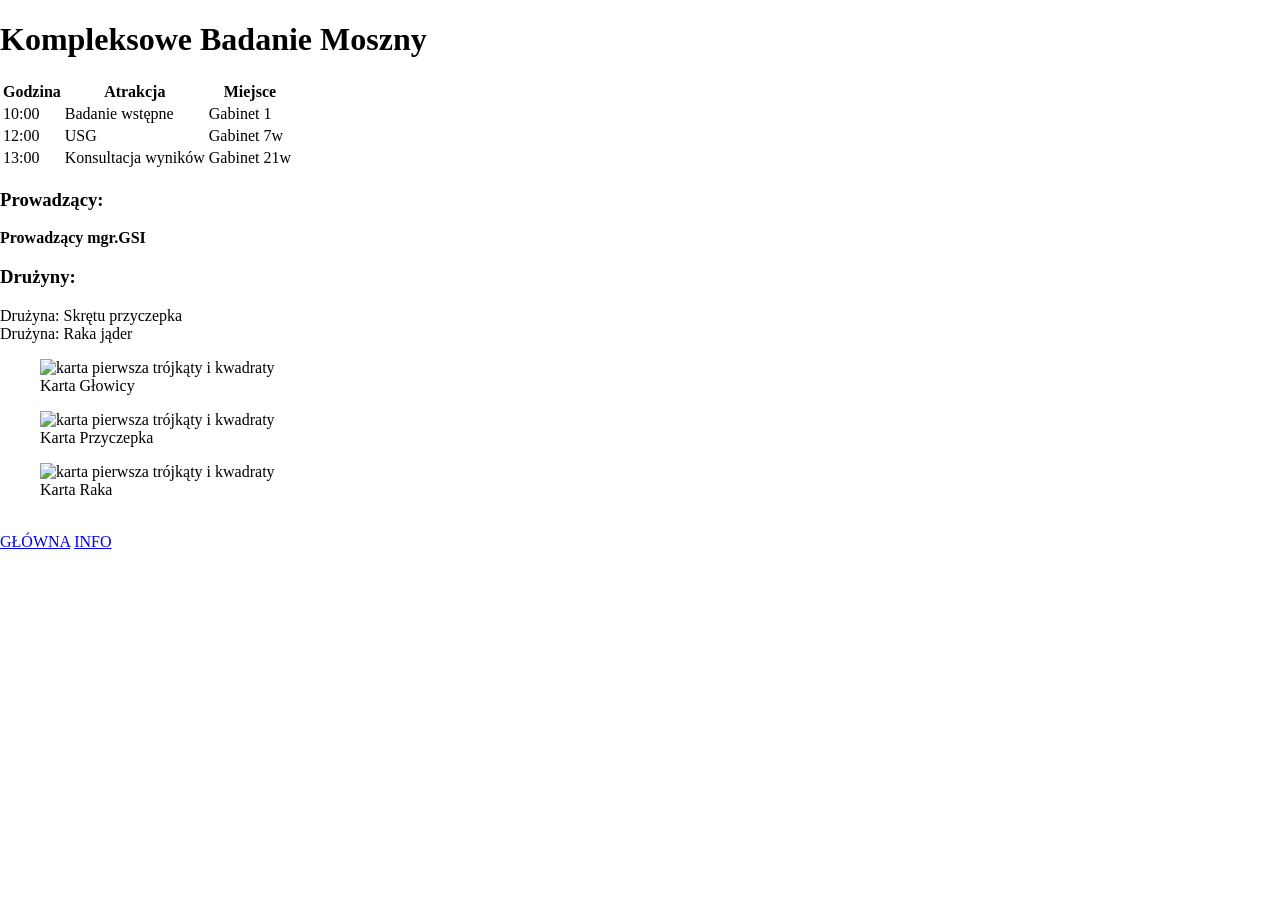
==== program.html @ e213f8cf "kaparasa" ====
<!doctype html>
<html lang="pl">
<head>
    <meta charset="utf-8">
    <meta name="viewport" content="width=device-width, initial-scale=1">
    <title>Kompleksowe Badanie Moszny - program</title>
        <style>
        body {
            background-image: url('images.jpg');
            background-size: cover;
            background-repeat: no-repeat;
            background-position: center;
            min-height: 100vh;
            margin: 0;
        }
.teczowy-tekst {
    font-weight: bold;
    animation: zmiana-koloru 3s infinite;
}

@keyframes zmiana-koloru {
    0%   { color: red; }
    33%  { color: orange; }
    66%  { color: green; }
    100% { color: red; }
}

    </style>

</head>
<body>
    <header><h1>Kompleksowe Badanie Moszny</h1></header>
    <nav aria-label="Główna"> </nav>
    <main>
        <table>
            <thead>
                <tr>
                    <th>Godzina</th>
                    <th>Atrakcja</th>
                    <th>Miejsce</th>
                </tr>
            </thead>
            <tbody>
                <tr>
                    <td>10:00</td>
                    <td>Badanie wstępne</td>
                    <td>Gabinet 1</td>
                </tr>
                <tr>
                    <td>12:00</td>
                    <td>USG</td>
                    <td>Gabinet 7w</td>
                </tr>
                <tr>
                    <td>13:00</td>
                    <td>Konsultacja wyników</td>
                    <td>Gabinet 21w</td>
                </tr>
            </tbody>
        </table>
        <h3>Prowadzący:</h3>
        <article class="teczowy-tekst">
            Prowadzący mgr.GSI
        </article>
            <h3>Drużyny:</h3>
         <article>
            Drużyna: Skrętu przyczepka
        </article>
         <article>
            Drużyna: Raka jąder
        </article>

        <figure>
             <img src="strefa.svg" alt="karta pierwsza trójkąty i kwadraty" loading="lazy">
            <figcaption>Karta Głowicy</figcaption>
        </figure>

        <figure>
            <img src="scena.svg" alt="karta pierwsza trójkąty i kwadraty" loading="lazy">
            <figcaption>Karta Przyczepka</figcaption>
        </figure>

        <figure>
            <img src="warsztat.svg" alt="karta pierwsza trójkąty i kwadraty" loading="lazy">
            <figcaption>Karta Raka</figcaption>
        </figure>
        <br>
        <a href="index.html">GŁÓWNA</a>
        <a href="info.html">INFO</a>
    </main>
</body>
</html>
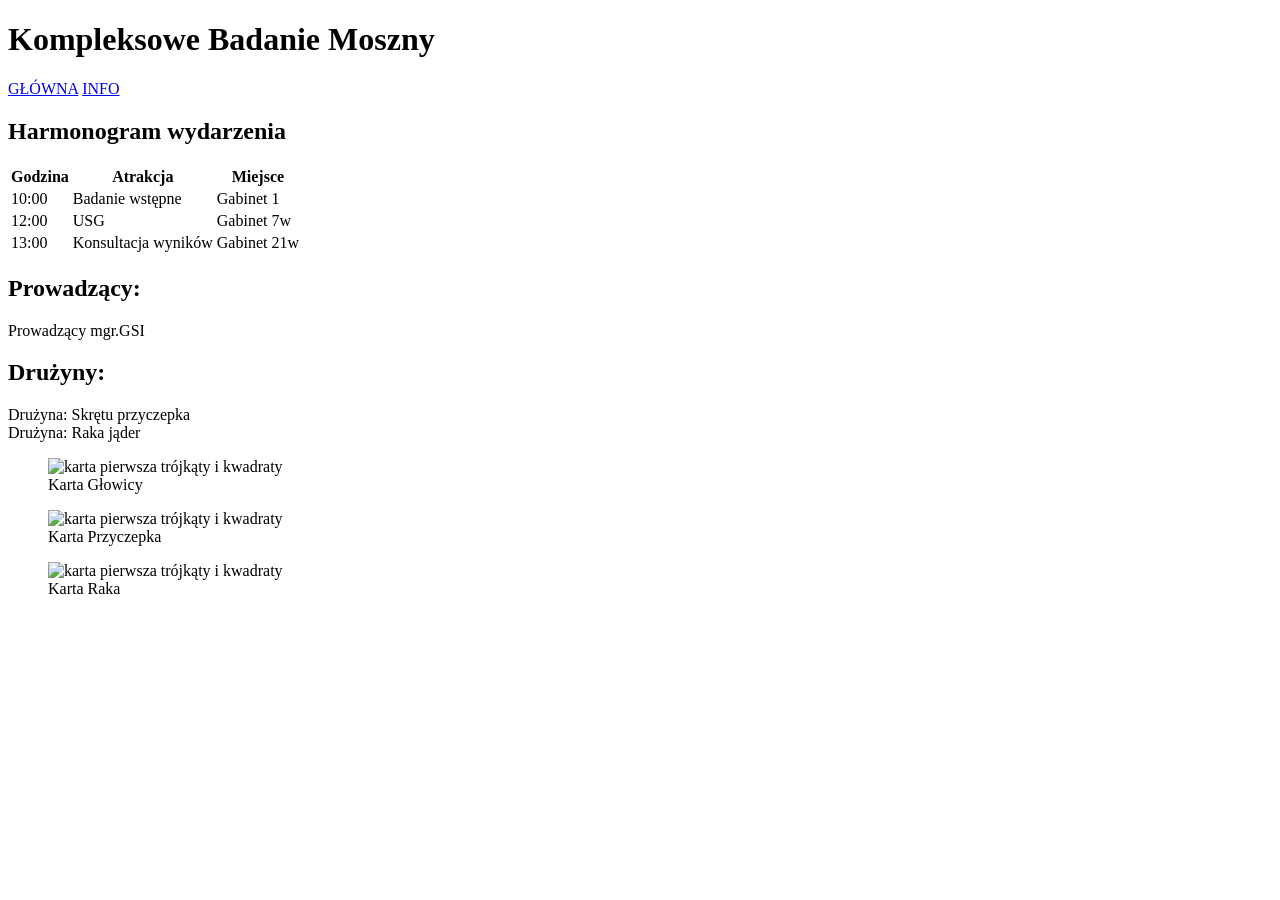
==== commit 09a5aa7b: "w koncu sie komit8 udał bo program sie zedytowal dobry chlopczyk" ====
--- a/program.html
+++ b/program.html
@@ -4,89 +4,78 @@
     <meta charset="utf-8">
     <meta name="viewport" content="width=device-width, initial-scale=1">
     <title>Kompleksowe Badanie Moszny - program</title>
-        <style>
-        body {
-            background-image: url('images.jpg');
-            background-size: cover;
-            background-repeat: no-repeat;
-            background-position: center;
-            min-height: 100vh;
-            margin: 0;
-        }
-.teczowy-tekst {
-    font-weight: bold;
-    animation: zmiana-koloru 3s infinite;
-}
-
-@keyframes zmiana-koloru {
-    0%   { color: red; }
-    33%  { color: orange; }
-    66%  { color: green; }
-    100% { color: red; }
-}
-
-    </style>
-
+    <link rel="stylesheet" href="program.css">
 </head>
 <body>
-    <header><h1>Kompleksowe Badanie Moszny</h1></header>
-    <nav aria-label="Główna"> </nav>
-    <main>
-        <table>
-            <thead>
-                <tr>
-                    <th>Godzina</th>
-                    <th>Atrakcja</th>
-                    <th>Miejsce</th>
-                </tr>
-            </thead>
-            <tbody>
-                <tr>
-                    <td>10:00</td>
-                    <td>Badanie wstępne</td>
-                    <td>Gabinet 1</td>
-                </tr>
-                <tr>
-                    <td>12:00</td>
-                    <td>USG</td>
-                    <td>Gabinet 7w</td>
-                </tr>
-                <tr>
-                    <td>13:00</td>
-                    <td>Konsultacja wyników</td>
-                    <td>Gabinet 21w</td>
-                </tr>
-            </tbody>
-        </table>
-        <h3>Prowadzący:</h3>
-        <article class="teczowy-tekst">
-            Prowadzący mgr.GSI
-        </article>
-            <h3>Drużyny:</h3>
-         <article>
-            Drużyna: Skrętu przyczepka
-        </article>
-         <article>
-            Drużyna: Raka jąder
-        </article>
-
-        <figure>
-             <img src="strefa.svg" alt="karta pierwsza trójkąty i kwadraty" loading="lazy">
-            <figcaption>Karta Głowicy</figcaption>
-        </figure>
-
-        <figure>
-            <img src="scena.svg" alt="karta pierwsza trójkąty i kwadraty" loading="lazy">
-            <figcaption>Karta Przyczepka</figcaption>
-        </figure>
-
-        <figure>
-            <img src="warsztat.svg" alt="karta pierwsza trójkąty i kwadraty" loading="lazy">
-            <figcaption>Karta Raka</figcaption>
-        </figure>
-        <br>
+    <header>
+        <h1>Kompleksowe Badanie Moszny</h1>
+    </header>
+    <nav aria-label="Główna">
         <a href="index.html">GŁÓWNA</a>
         <a href="info.html">INFO</a>
+    </nav>
+    <main>
+        <section class="program-intro">
+            <h2>Harmonogram wydarzenia</h2>
+            <table>
+                <thead>
+                    <tr>
+                        <th>Godzina</th>
+                        <th>Atrakcja</th>
+                        <th>Miejsce</th>
+                    </tr>
+                </thead>
+                <tbody>
+                    <tr>
+                        <td>10:00</td>
+                        <td>Badanie wstępne</td>
+                        <td>Gabinet 1</td>
+                    </tr>
+                    <tr>
+                        <td>12:00</td>
+                        <td>USG</td>
+                        <td>Gabinet 7w</td>
+                    </tr>
+                    <tr>
+                        <td>13:00</td>
+                        <td>Konsultacja wyników</td>
+                        <td>Gabinet 21w</td>
+                    </tr>
+                </tbody>
+            </table>
+        </section>
+
+        <section class="program-cards">
+            <h2>Prowadzący:</h2>
+            <article class="card teczowy-tekst">
+                Prowadzący mgr.GSI
+            </article>
+
+            <h2>Drużyny:</h2>
+            <article class="card">
+                Drużyna: Skrętu przyczepka
+            </article>
+            <article class="card">
+                Drużyna: Raka jąder
+            </article>
+        </section>
+
+        <section class="program-gallery">
+            <figure>
+                <img src="strefa.svg" alt="karta pierwsza trójkąty i kwadraty" loading="lazy">
+                <figcaption>Karta Głowicy</figcaption>
+            </figure>
+
+            <figure>
+                <img src="scena.svg" alt="karta pierwsza trójkąty i kwadraty" loading="lazy">
+                <figcaption>Karta Przyczepka</figcaption>
+            </figure>
+
+            <figure>
+                <img src="warsztat.svg" alt="karta pierwsza trójkąty i kwadraty" loading="lazy">
+                <figcaption>Karta Raka</figcaption>
+            </figure>
+        </section>
     </main>
 </body>
 </html>
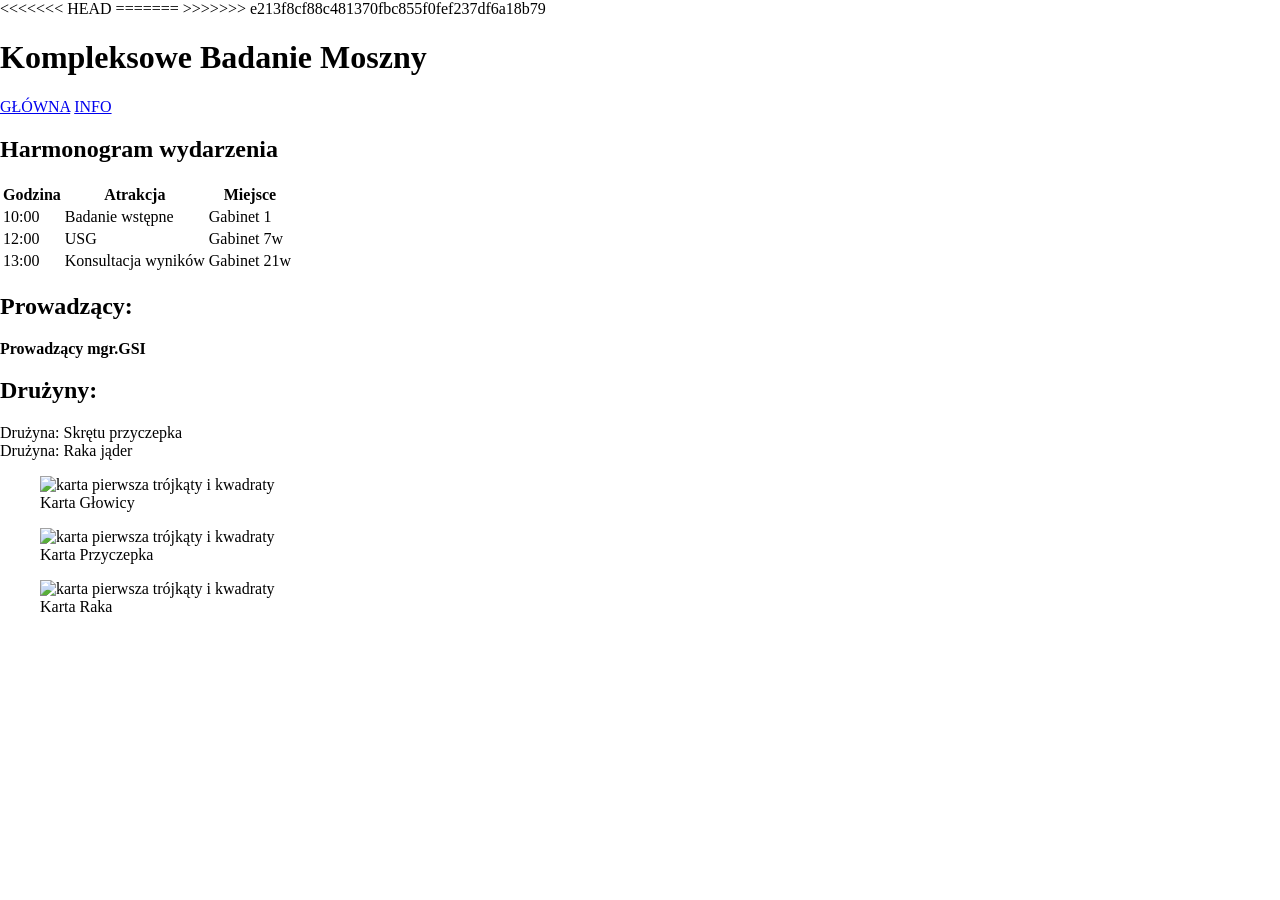
==== commit 27adb9f3: "komit9" ====
--- a/program.html
+++ b/program.html
@@ -4,7 +4,33 @@
     <meta charset="utf-8">
     <meta name="viewport" content="width=device-width, initial-scale=1">
     <title>Kompleksowe Badanie Moszny - program</title>
+<<<<<<< HEAD
     <link rel="stylesheet" href="program.css">
+=======
+        <style>
+        body {
+            background-image: url('images.jpg');
+            background-size: cover;
+            background-repeat: no-repeat;
+            background-position: center;
+            min-height: 100vh;
+            margin: 0;
+        }
+.teczowy-tekst {
+    font-weight: bold;
+    animation: zmiana-koloru 3s infinite;
+}
+
+@keyframes zmiana-koloru {
+    0%   { color: red; }
+    33%  { color: orange; }
+    66%  { color: green; }
+    100% { color: red; }
+}
+
+    </style>
+
+>>>>>>> e213f8cf88c481370fbc855f0fef237df6a18b79
 </head>
 <body>
     <header>
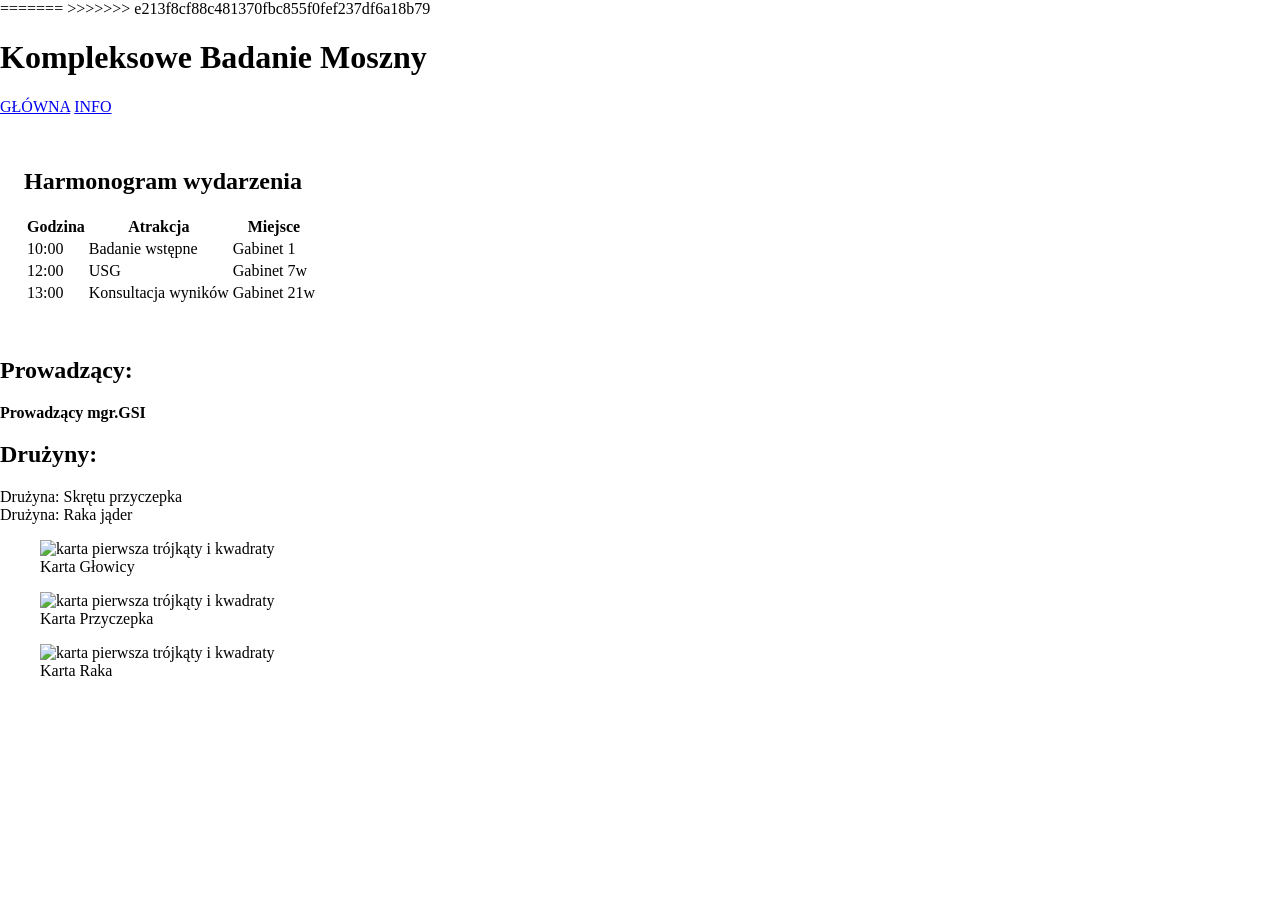
==== commit 3df2ba01: "komit13" ====
--- a/program.html
+++ b/program.html
@@ -4,8 +4,7 @@
     <meta charset="utf-8">
     <meta name="viewport" content="width=device-width, initial-scale=1">
     <title>Kompleksowe Badanie Moszny - program</title>
-<<<<<<< HEAD
-    <link rel="stylesheet" href="program.css">
+    <link rel="stylesheet" href="base.css">
 =======
         <style>
         body {
@@ -16,9 +15,18 @@
             min-height: 100vh;
             margin: 0;
         }
-.teczowy-tekst {
+    .teczowy-tekst {
     font-weight: bold;
     animation: zmiana-koloru 3s infinite;
+    }
+
+    .program-intro {
+    background-image: linear-gradient(rgba(255, 255, 255, 0.85), rgba(255, 255, 255, 0.85)), url('images.jpg');
+    background-size: cover;
+    background-repeat: no-repeat;
+    background-position: center;
+    padding: 2rem 1.5rem;
+    border-radius: 8px;
 }
 
 @keyframes zmiana-koloru {
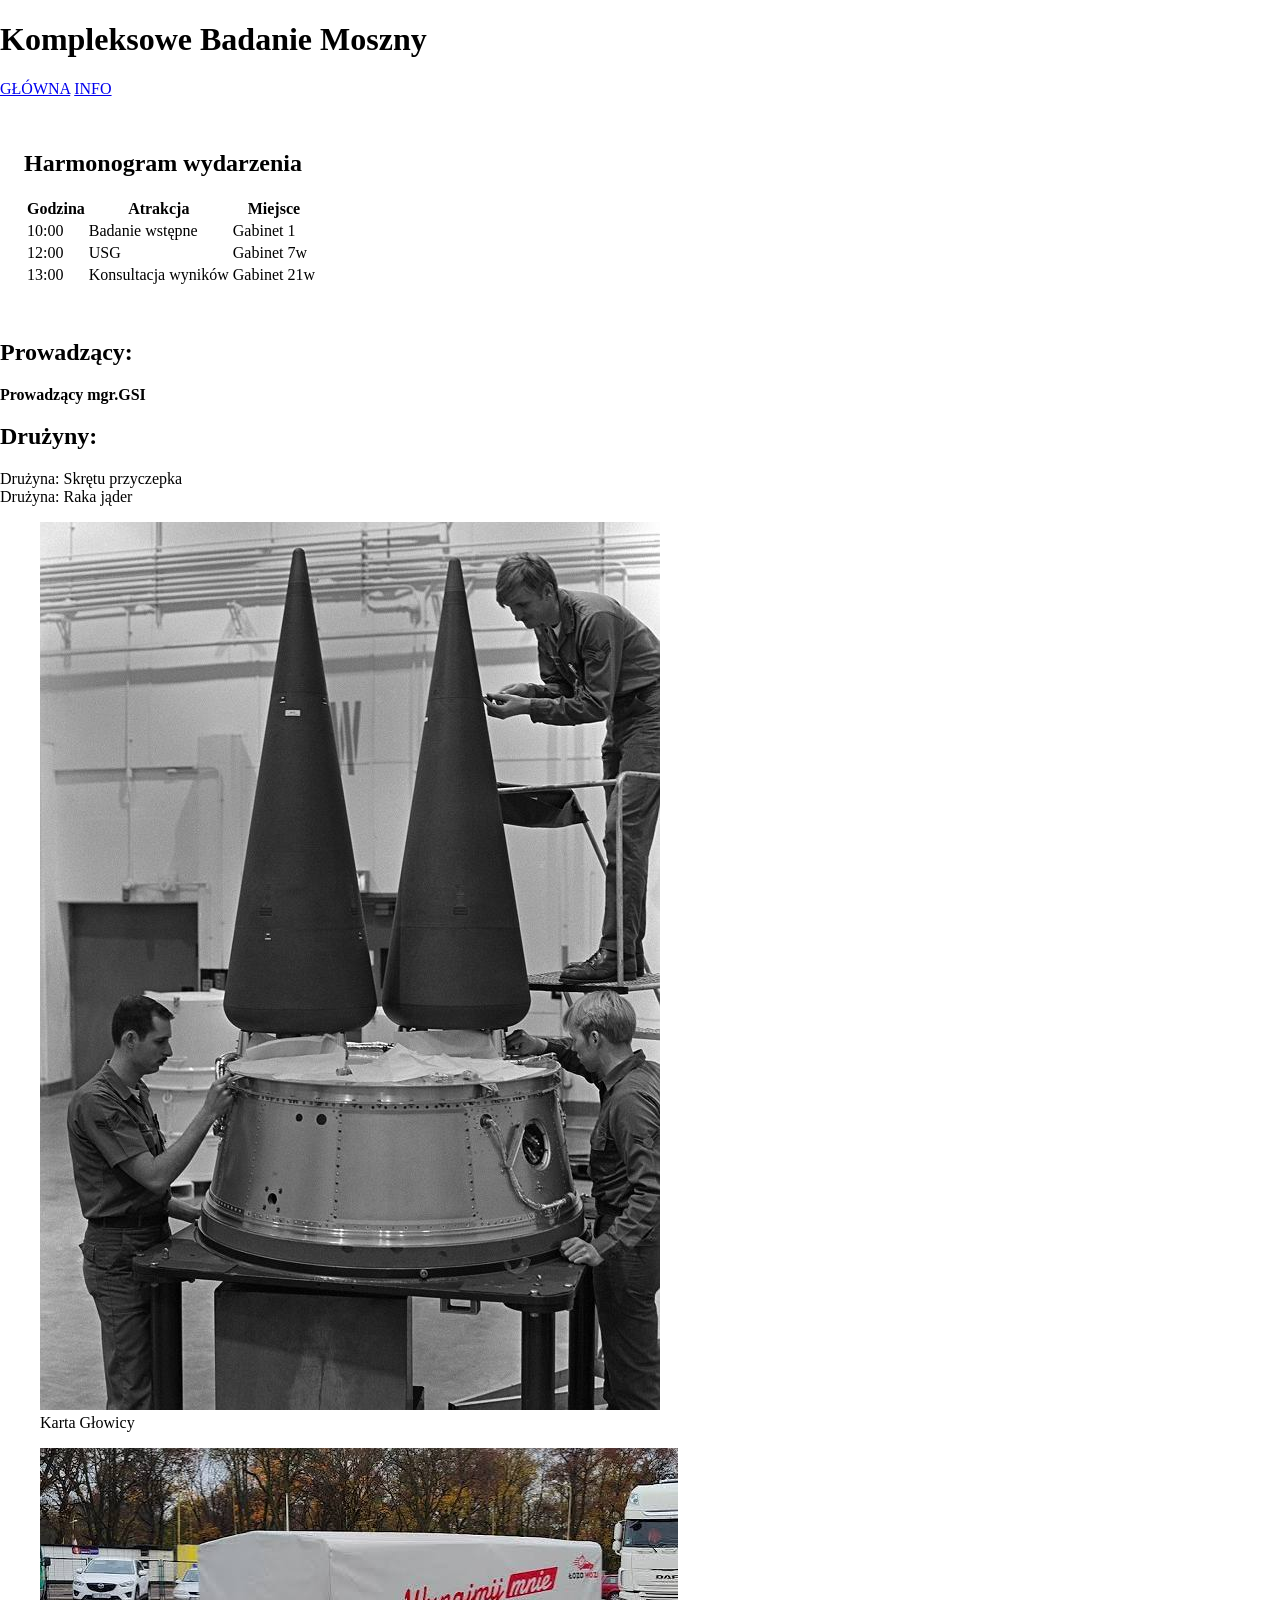
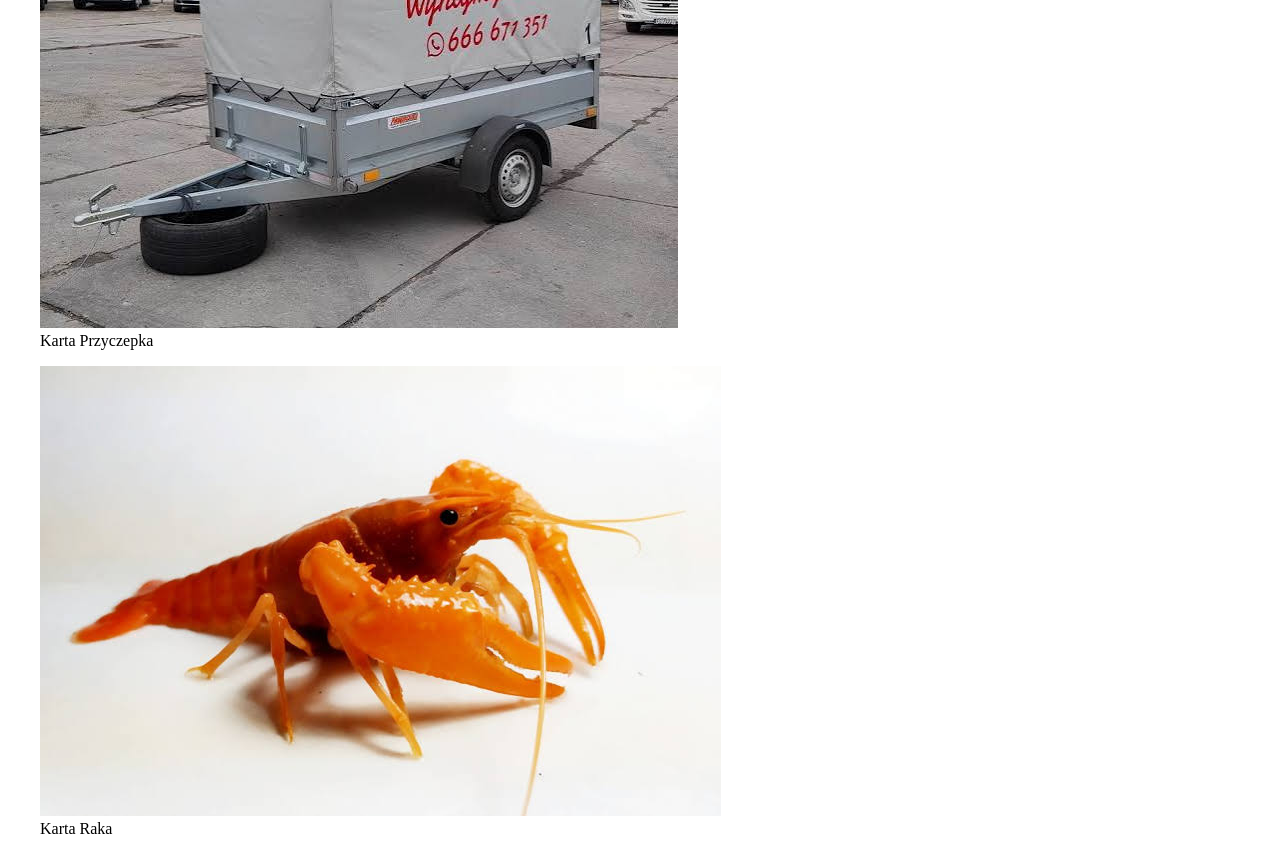
==== commit 8aa1c961: "jestjestjest" ====
--- a/program.html
+++ b/program.html
@@ -5,7 +5,6 @@
     <meta name="viewport" content="width=device-width, initial-scale=1">
     <title>Kompleksowe Badanie Moszny - program</title>
     <link rel="stylesheet" href="base.css">
-=======
         <style>
         body {
             background-image: url('images.jpg');
@@ -37,8 +36,6 @@
 }
 
     </style>
-
->>>>>>> e213f8cf88c481370fbc855f0fef237df6a18b79
 </head>
 <body>
     <header>
@@ -96,17 +93,17 @@
 
         <section class="program-gallery">
             <figure>
-                <img src="strefa.svg" alt="karta pierwsza trójkąty i kwadraty" loading="lazy">
+                <img src="głowica.jpg" alt="karta pierwsza trójkąty i kwadraty" loading="lazy">
                 <figcaption>Karta Głowicy</figcaption>
             </figure>
 
             <figure>
-                <img src="scena.svg" alt="karta pierwsza trójkąty i kwadraty" loading="lazy">
+                <img src="przyczepek.jpg" alt="karta pierwsza trójkąty i kwadraty" loading="lazy">
                 <figcaption>Karta Przyczepka</figcaption>
             </figure>
 
             <figure>
-                <img src="warsztat.svg" alt="karta pierwsza trójkąty i kwadraty" loading="lazy">
+                <img src="rak.jpg" alt="karta pierwsza trójkąty i kwadraty" loading="lazy">
                 <figcaption>Karta Raka</figcaption>
             </figure>
         </section>
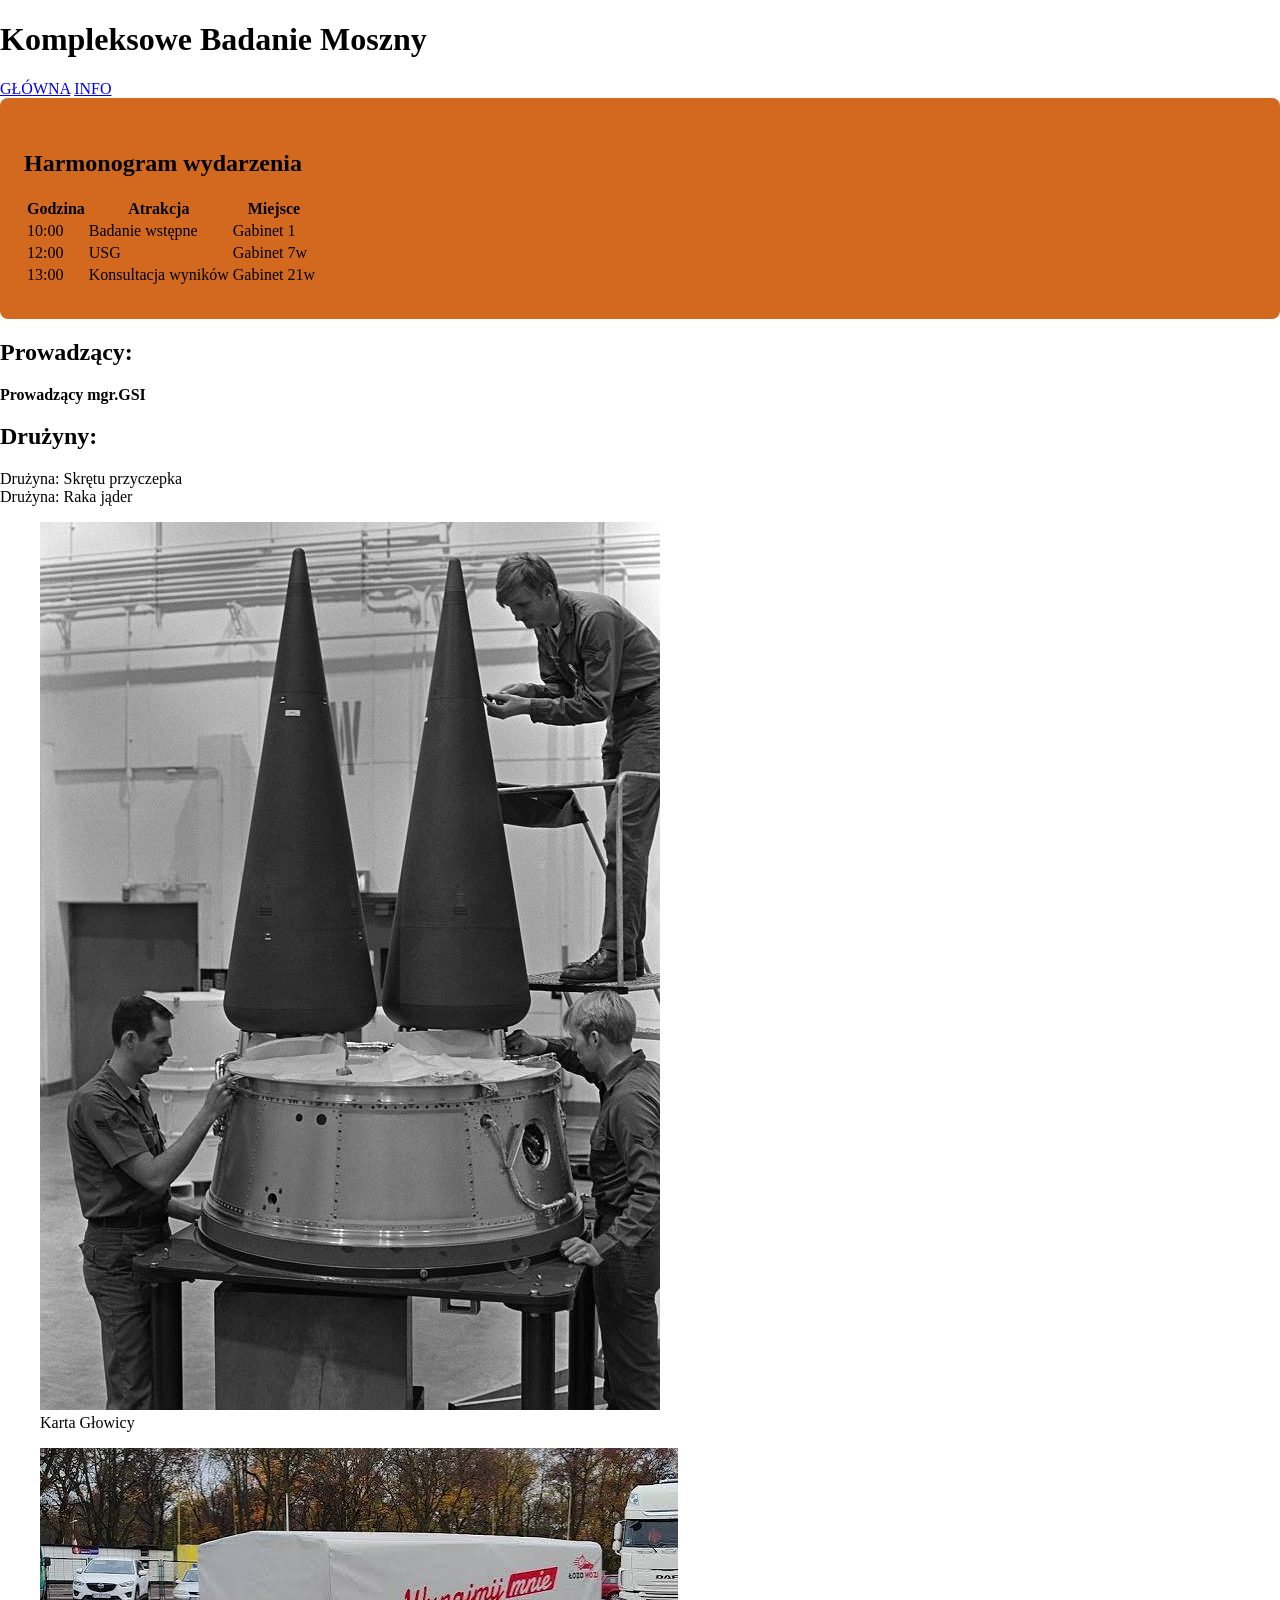
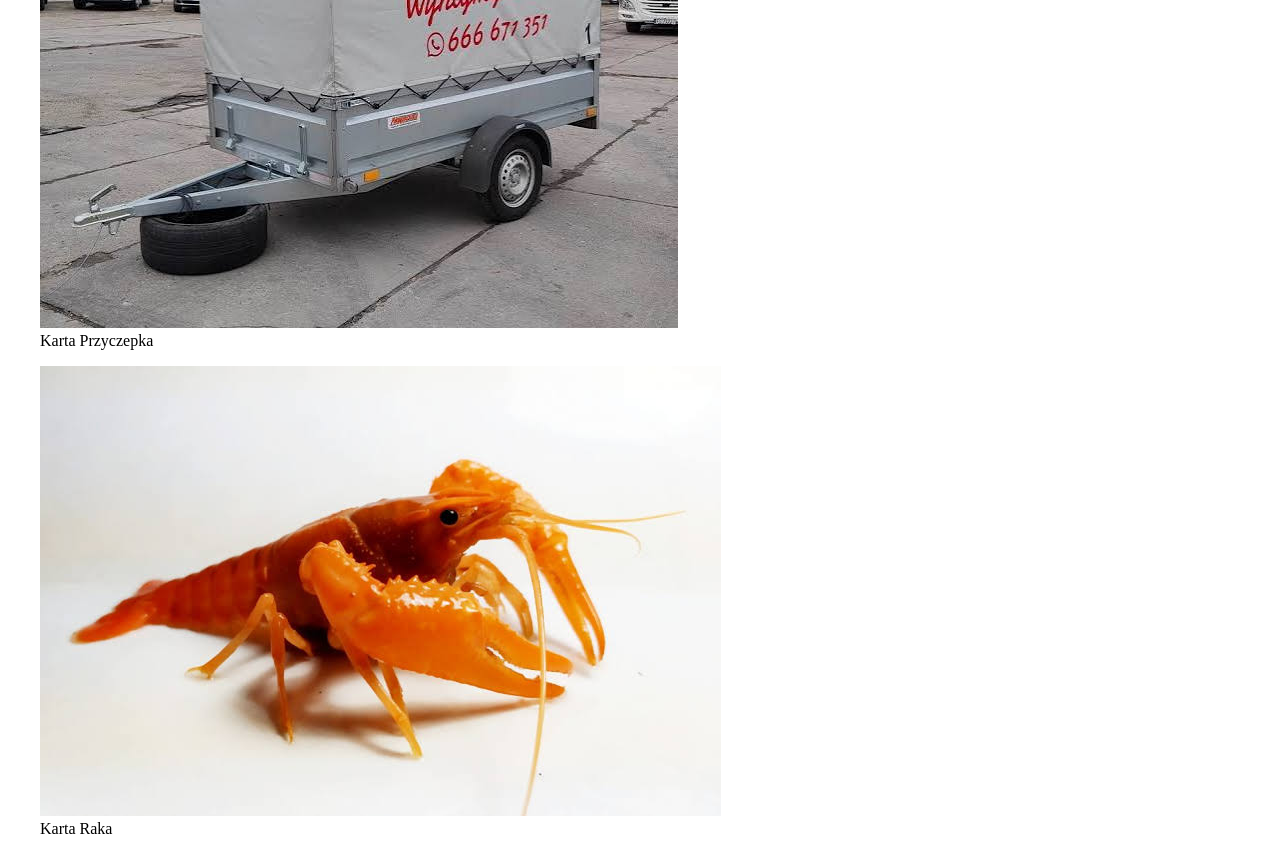
==== commit 18ae0b0b: "komit15" ====
--- a/program.html
+++ b/program.html
@@ -20,12 +20,19 @@
     }
 
     .program-intro {
-    background-image: linear-gradient(rgba(255, 255, 255, 0.85), rgba(255, 255, 255, 0.85)), url('images.jpg');
+    background-color: chocolate;
     background-size: cover;
     background-repeat: no-repeat;
     background-position: center;
     padding: 2rem 1.5rem;
     border-radius: 8px;
+    .ramka {
+    max-width: 420px;
+    padding: 20px 24px;
+    border: 2px solid black;
+    border-radius: 14px;
+    font-family: sans-serif;
+  }
 }
 
 @keyframes zmiana-koloru {
@@ -46,7 +53,7 @@
         <a href="info.html">INFO</a>
     </nav>
     <main>
-        <section class="program-intro">
+        <section class="program-intro" class="ramka">
             <h2>Harmonogram wydarzenia</h2>
             <table>
                 <thead>
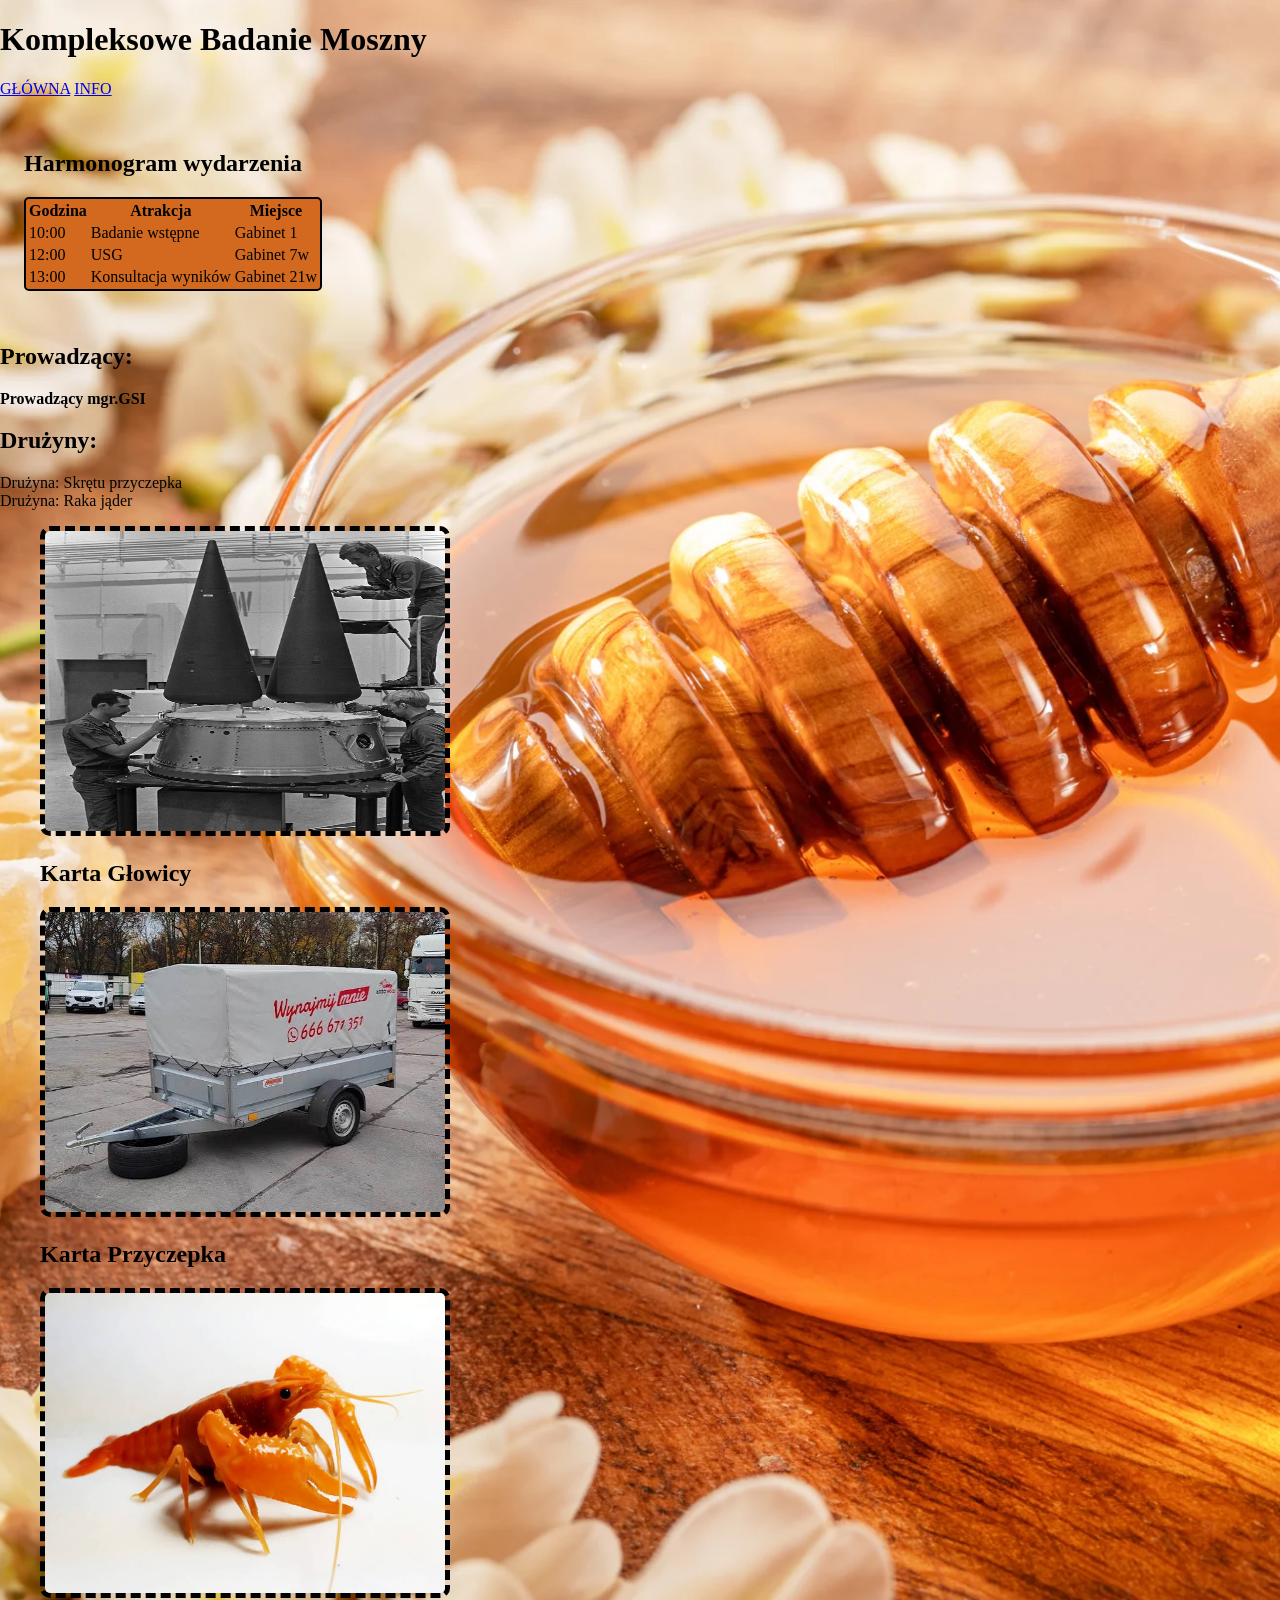
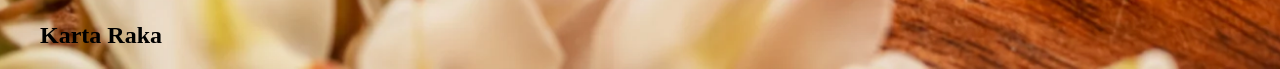
==== commit 1b215c15: "final program" ====
--- a/program.html
+++ b/program.html
@@ -7,7 +7,7 @@
     <link rel="stylesheet" href="base.css">
         <style>
         body {
-            background-image: url('images.jpg');
+            background-image: url('miod.jpg');
             background-size: cover;
             background-repeat: no-repeat;
             background-position: center;
@@ -18,9 +18,12 @@
     font-weight: bold;
     animation: zmiana-koloru 3s infinite;
     }
+    .zmkolor {
+    font-weight: bold;
+    animation: zmiana-koloru 3s infinite;
+    }
 
     .program-intro {
-    background-color: chocolate;
     background-size: cover;
     background-repeat: no-repeat;
     background-position: center;
@@ -41,7 +44,23 @@
     66%  { color: green; }
     100% { color: red; }
 }
-
+@keyframes zmkolor {
+    0%   { color: red; }
+    33%  { color: orange; }
+    66%  { color: chocolate; }
+    100% { color: magenta; }
+}
+ table{
+    background-color: chocolate;
+    border-radius: 5px;
+    border-color: black;
+    border-width: 5px;
+    border: 2px solid black;
+ }
+ img{
+    border-radius: 10px;
+    border: 5px dashed black;
+ }
     </style>
 </head>
 <body>
@@ -53,7 +72,7 @@
         <a href="info.html">INFO</a>
     </nav>
     <main>
-        <section class="program-intro" class="ramka">
+        <section class="program-intro">
             <h2>Harmonogram wydarzenia</h2>
             <table>
                 <thead>
@@ -83,7 +102,7 @@
             </table>
         </section>
 
-        <section class="program-cards">
+        <section class="program-cards" classl="sekcjap">
             <h2>Prowadzący:</h2>
             <article class="card teczowy-tekst">
                 Prowadzący mgr.GSI
@@ -100,18 +119,18 @@
 
         <section class="program-gallery">
             <figure>
-                <img src="głowica.jpg" alt="karta pierwsza trójkąty i kwadraty" loading="lazy">
-                <figcaption>Karta Głowicy</figcaption>
+                <img src="głowica.jpg" alt="karta pierwsza trójkąty i kwadraty" loading="lazy" width="400" height="300">
+                <figcaption class="zmkolor"><h2>Karta Głowicy</h2></figcaption>
             </figure>
 
             <figure>
-                <img src="przyczepek.jpg" alt="karta pierwsza trójkąty i kwadraty" loading="lazy">
-                <figcaption>Karta Przyczepka</figcaption>
+                <img src="przyczepek.jpg" alt="karta pierwsza trójkąty i kwadraty" loading="lazy" width="400" height="300">
+                <figcaption class="zmkolor"><h2>Karta Przyczepka</h2></figcaption>
             </figure>
 
             <figure>
-                <img src="rak.jpg" alt="karta pierwsza trójkąty i kwadraty" loading="lazy">
-                <figcaption>Karta Raka</figcaption>
+                <img src="rak.jpg" alt="karta pierwsza trójkąty i kwadraty" loading="lazy" width="400" height="300">
+                <figcaption class="zmkolor"><h2>Karta Raka</h2></figcaption>
             </figure>
         </section>
     </main>
